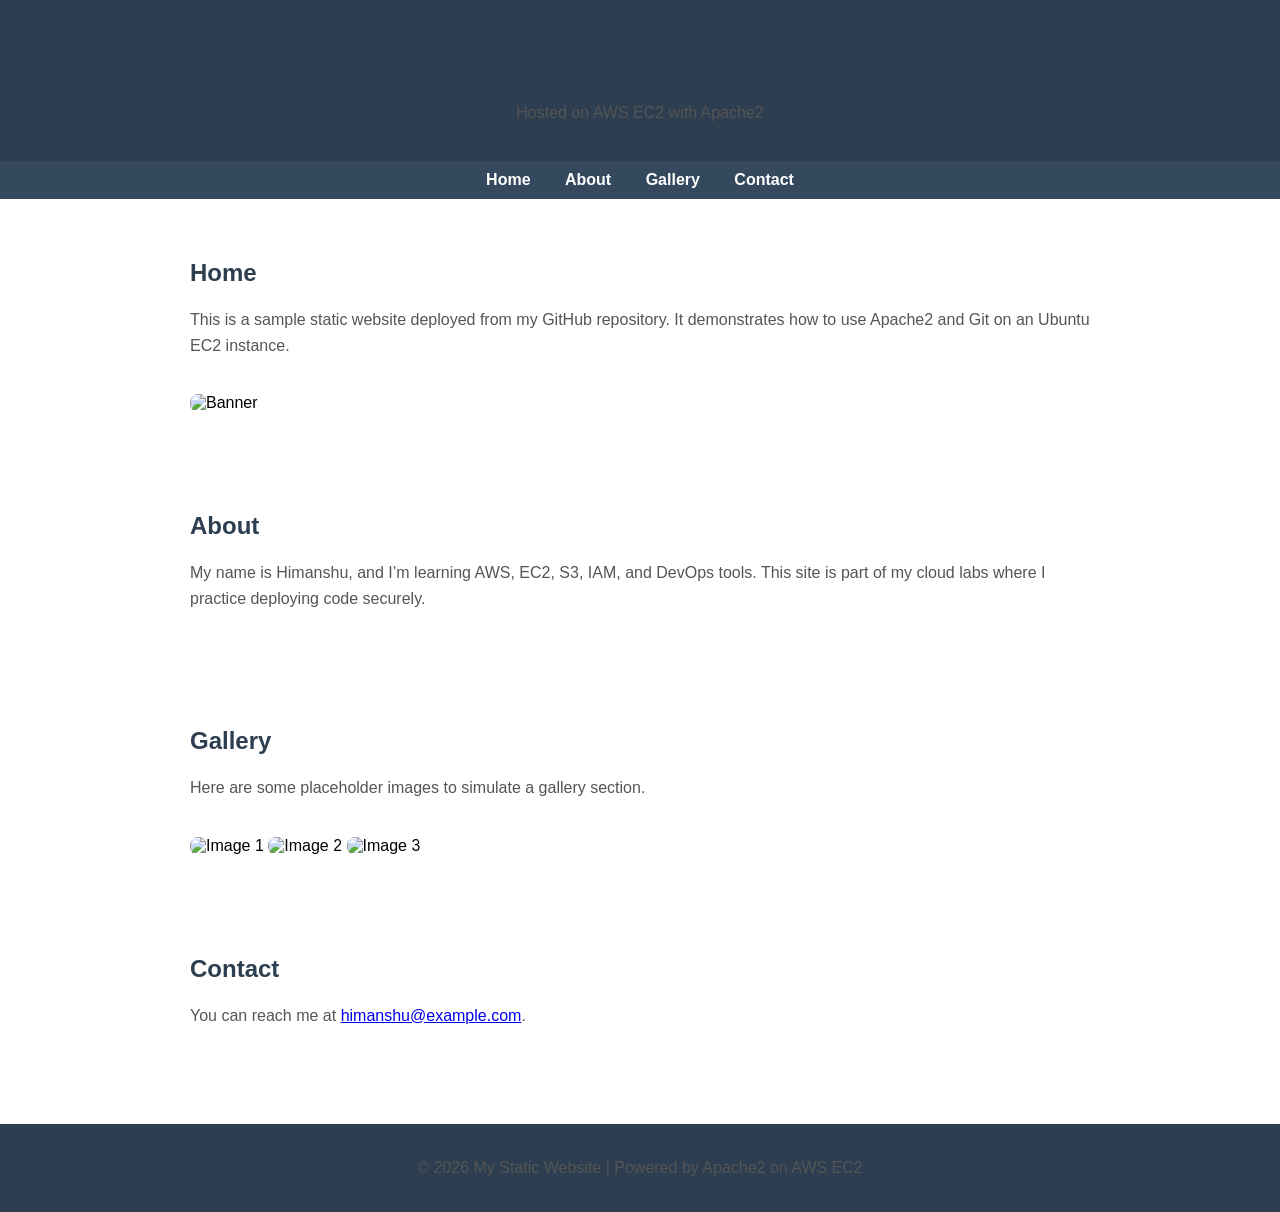
==== index.html @ 53e56805 "Add files via upload Uploaded index.html" ====
<!DOCTYPE html>
<html lang="en">
<head>
  <meta charset="UTF-8">
  <title>My Static Website</title>
  <style>
    body { font-family: Arial, sans-serif; margin: 0; padding: 0; }
    header { background: #2c3e50; color: white; padding: 20px; text-align: center; }
    nav { background: #34495e; padding: 10px; text-align: center; }
    nav a { color: white; margin: 0 15px; text-decoration: none; font-weight: bold; }
    nav a:hover { text-decoration: underline; }
    section { padding: 40px; }
    h1, h2 { color: #2c3e50; }
    p { color: #555; line-height: 1.6; }
    img { max-width: 100%; border-radius: 8px; margin-top: 20px; }
    footer { background: #2c3e50; color: white; text-align: center; padding: 15px; margin-top: 40px; }
    .container { max-width: 900px; margin: auto; }
  </style>
</head>
<body>
  <header>
    <h1>Welcome to My Static Website</h1>
    <p>Hosted on AWS EC2 with Apache2</p>
  </header>

  <nav>
    <a href="#home">Home</a>
    <a href="#about">About</a>
    <a href="#gallery">Gallery</a>
    <a href="#contact">Contact</a>
  </nav>

  <section id="home" class="container">
    <h2>Home</h2>
    <p>This is a sample static website deployed from my GitHub repository. 
       It demonstrates how to use Apache2 and Git on an Ubuntu EC2 instance.</p>
    <img src="https://via.placeholder.com/800x300.png?text=Welcome+Banner" alt="Banner">
  </section>

  <section id="about" class="container">
    <h2>About</h2>
    <p>My name is Himanshu, and I’m learning AWS, EC2, S3, IAM, and DevOps tools. 
       This site is part of my cloud labs where I practice deploying code securely.</p>
  </section>

  <section id="gallery" class="container">
    <h2>Gallery</h2>
    <p>Here are some placeholder images to simulate a gallery section.</p>
    <img src="https://via.placeholder.com/300x200.png?text=Image+1" alt="Image 1">
    <img src="https://via.placeholder.com/300x200.png?text=Image+2" alt="Image 2">
    <img src="https://via.placeholder.com/300x200.png?text=Image+3" alt="Image 3">
  </section>

  <section id="contact" class="container">
    <h2>Contact</h2>
    <p>You can reach me at <a href="mailto:himanshu@example.com">himanshu@example.com</a>.</p>
  </section>

  <footer>
    <p>&copy; 2026 My Static Website | Powered by Apache2 on AWS EC2</p>
  </footer>
</body>
</html>
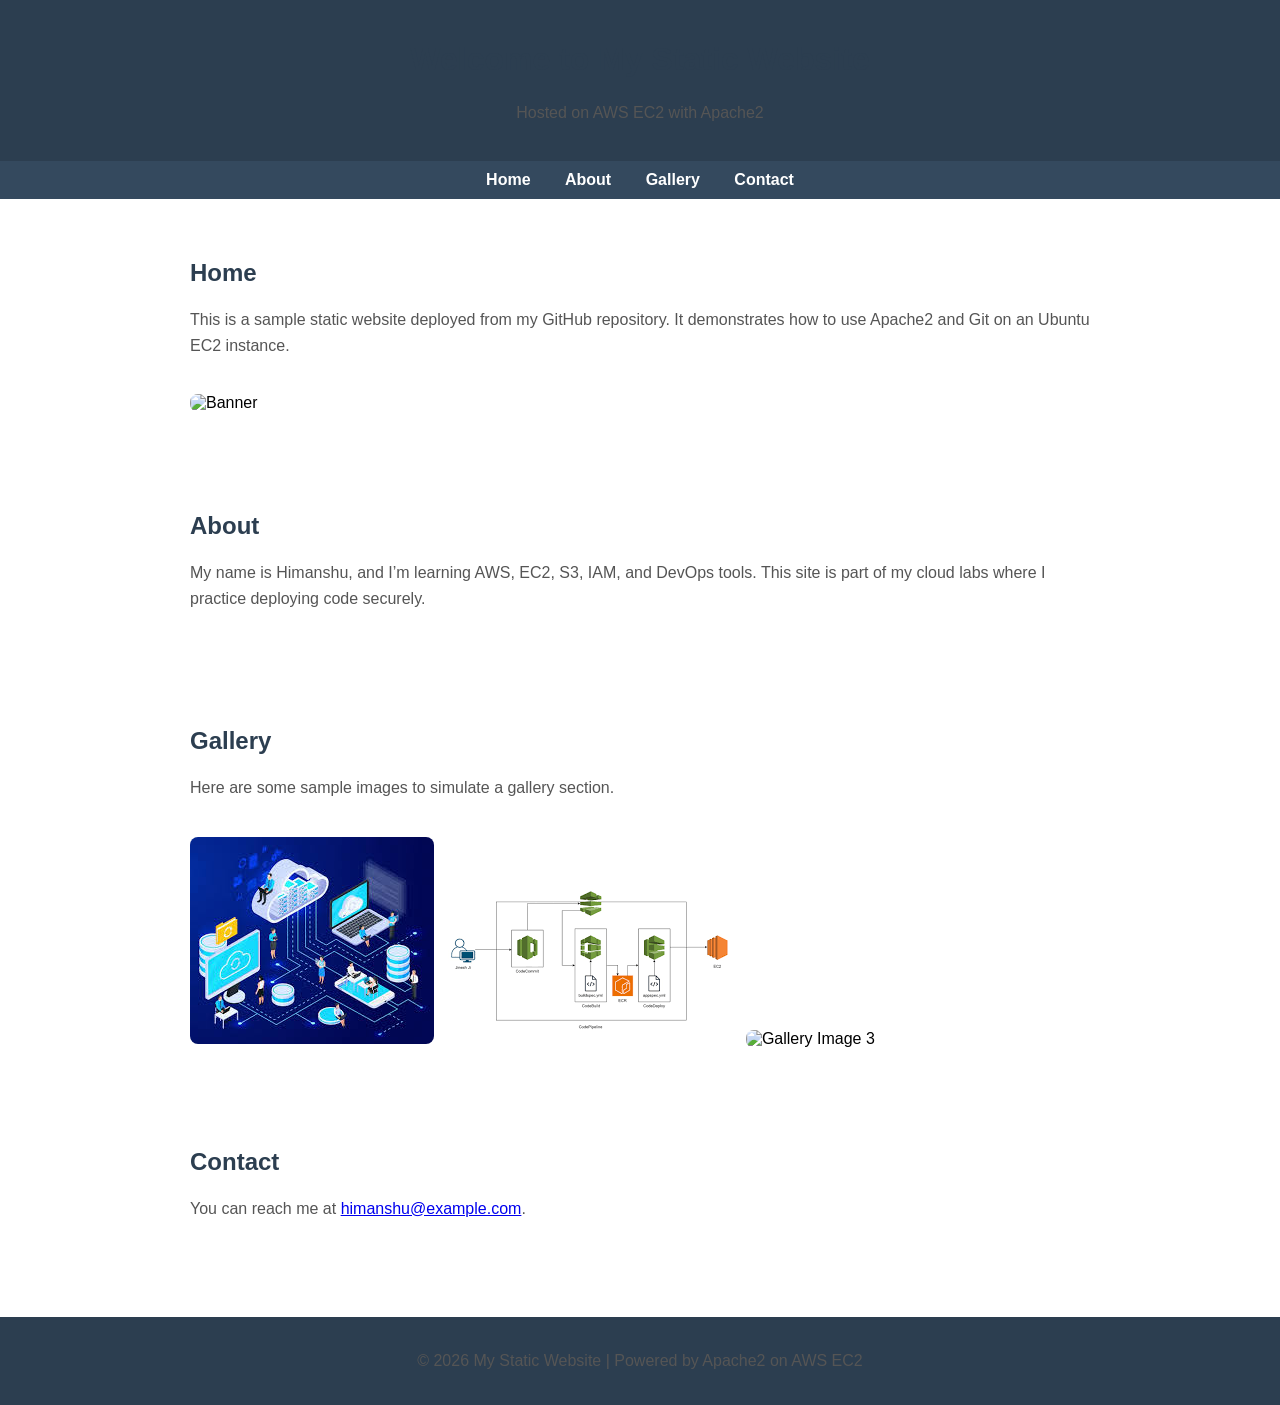
==== commit da401ad1: "Update index.html" ====
--- a/index.html
+++ b/index.html
@@ -34,7 +34,7 @@
     <h2>Home</h2>
     <p>This is a sample static website deployed from my GitHub repository. 
        It demonstrates how to use Apache2 and Git on an Ubuntu EC2 instance.</p>
-    <img src="https://via.placeholder.com/800x300.png?text=Welcome+Banner" alt="Banner">
+    <img src="images/banner.png" alt="Banner">
   </section>
 
   <section id="about" class="container">
@@ -45,10 +45,10 @@
 
   <section id="gallery" class="container">
     <h2>Gallery</h2>
-    <p>Here are some placeholder images to simulate a gallery section.</p>
-    <img src="https://via.placeholder.com/300x200.png?text=Image+1" alt="Image 1">
-    <img src="https://via.placeholder.com/300x200.png?text=Image+2" alt="Image 2">
-    <img src="https://via.placeholder.com/300x200.png?text=Image+3" alt="Image 3">
+    <p>Here are some sample images to simulate a gallery section.</p>
+    <img src="images/gallery1.png" alt="Gallery Image 1"> 
+    <img src="images/gallery2.png" alt="Gallery Image 2"> 
+    <img src="images/gallery3.png" alt="Gallery Image 3">
   </section>
 
   <section id="contact" class="container">
@@ -61,3 +61,4 @@
   </footer>
 </body>
 </html>
+
